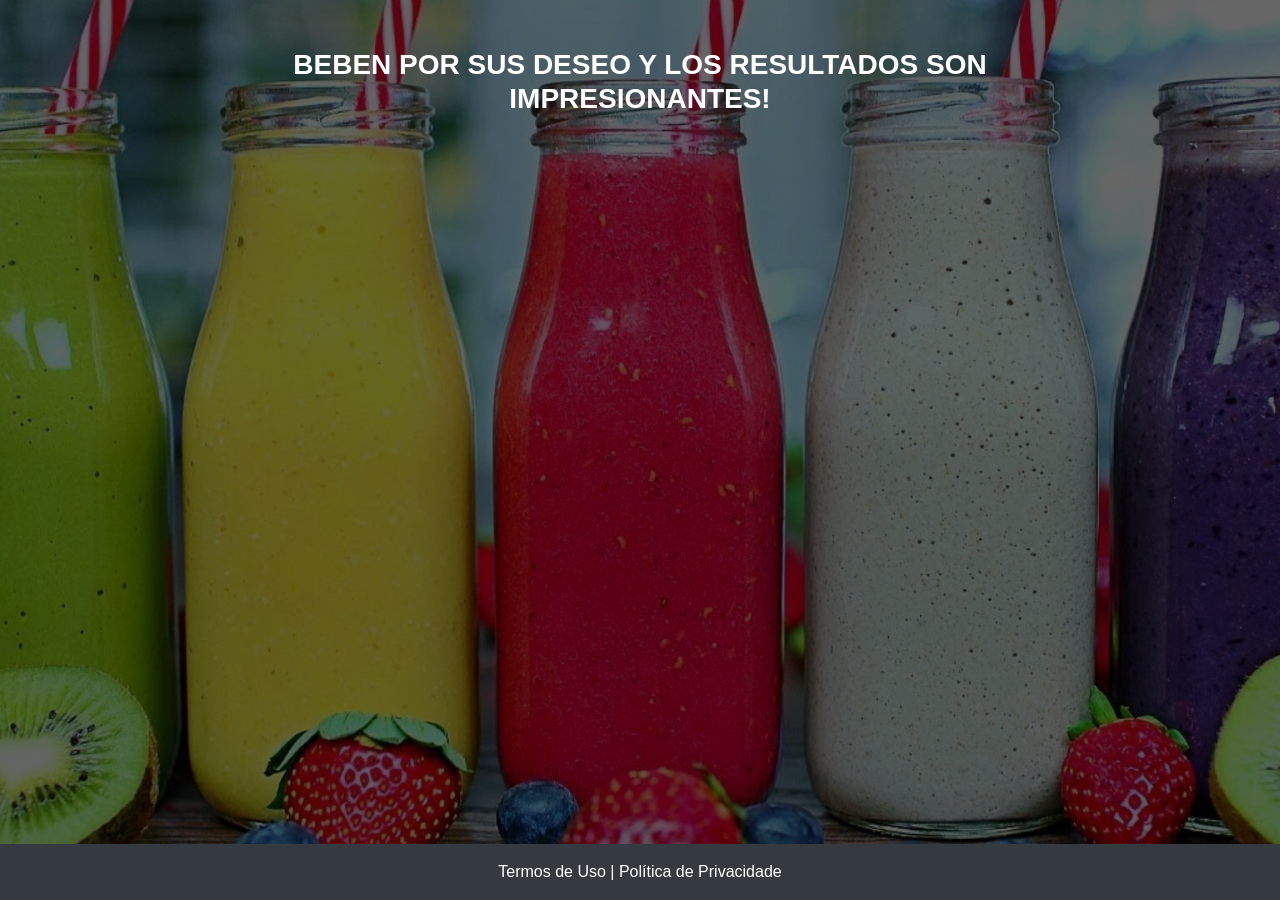
==== index.html @ 8dd27ec8 "Update index.html" ====
<!DOCTYPE html>
<html lang="pt-br">
  <head>
    <meta charset="utf-8">
    <meta name="viewport" content="width=device-width, initial-scale=1, shrink-to-fit=no">

    <link rel="stylesheet" href="https://stackpath.bootstrapcdn.com/bootstrap/4.1.3/css/bootstrap.min.css" integrity="sha384-MCw98/SFnGE8fJT3GXwEOngsV7Zt27NXFoaoApmYm81iuXoPkFOJwJ8ERdknLPMO" crossorigin="anonymous">

    <link rel="preconnect" href="https://fonts.googleapis.com">
    <link rel="preconnect" href="https://fonts.gstatic.com" crossorigin>
    <link href="https://fonts.googleapis.com/css2?family=Cabin:ital,wght@0,400;0,500;0,600;0,700;1,400;1,500;1,600;1,700&family=Dosis:wght@200;300;400;500;600;700;800&family=Oswald:wght@200;300;400;500;600;700&family=Signika:wght@300;400;500;600;700&display=swap" rel="stylesheet">

    <link rel="stylesheet" href="./assets/css/com.css">

    <!-- Título da Página -->
    <title>Protocolo Zero Barriga</title>
    
    <style type="text/css">
      body {
        color: white;
        background-image: url("assets/img/foto.jpg");
        background-color: rgba(0, 0, 0, 0.6);
        background-position: center;
        background-size: cover;
        background-attachment: fixed;
        background-blend-mode: darken;
      }
    </style>
    
   <!-- Meta Pixel Code -->
<script>
  !function(f,b,e,v,n,t,s)
  {if(f.fbq)return;n=f.fbq=function(){n.callMethod?
  n.callMethod.apply(n,arguments):n.queue.push(arguments)};
  if(!f._fbq)f._fbq=n;n.push=n;n.loaded=!0;n.version='2.0';
  n.queue=[];t=b.createElement(e);t.async=!0;
  t.src=v;s=b.getElementsByTagName(e)[0];
  s.parentNode.insertBefore(t,s)}(window, document,'script',
  'https://connect.facebook.net/en_US/fbevents.js');
  fbq('init', '5571965099536984');
  fbq('init', '754881462393938');
  fbq('init', '1424222531394216');
  fbq('init', '1183059802269053');
  fbq('init', '364123409237847');
  fbq('track', 'PageView');
  fbq('track', 'viewcontent');
</script>
<noscript><img height="1" width="1" style="display:none"
  src="https://www.facebook.com/tr?id=5571965099536984&ev=PageView&noscript=1"
/></noscript>
<!-- End Meta Pixel Code -->
    
  </head>
  <body>
    
    <header class="py-4">
      <div class="container">
        <div class="row justify-content-center">
          <div class="col-lg-8 text-center">
            
            <!-- Headline -->
            <h3 class="my-4"><b>BEBEN POR SUS DESEO Y LOS RESULTADOS SON IMPRESIONANTES! </b></h3>

            <!-- VSL -->
            <div class='embed-container'>
            <iframe src="https://player.vimeo.com/video/735034212?h=f151f78949" width="640" height="360" frameborder="0" allow="autoplay; fullscreen; picture-in-picture" allowfullscreen></iframe>

            </div>

            <!-- Botão 1 -->
            <div id="cta1" class="mt-4 d-none">
              <a href="https://pay.hotmart.com/C72902752I?checkoutMode=10" class="a-btn" style="text-decoration: none;">
                <span class="span-btn">QUIERO EL PROTOCOLO DE BARRIGA CERO AHORA!</span>
              </a>
            </div>
          </div>
        </div>
      </div>
    </header>      

    <footer class="bg-dark py-3 text-center">
      <div class="text-white"><a href="termos.html" class="text-white">Termos de Uso</a> | <a href="privacidade.html" class="text-white">Política de Privacidade</a></div>
    </footer>

    <script type="text/javascript">
      setTimeout(() => {document.getElementById("cta1").classList.remove("d-none"); document.getElementById("cta2").classList.remove("d-none")}, 1291000); // temporização da Call to Action (em milissegundos)
    </script>

    <script src="https://code.jquery.com/jquery-3.3.1.slim.min.js" integrity="sha384-q8i/X+965DzO0rT7abK41JStQIAqVgRVzpbzo5smXKp4YfRvH+8abtTE1Pi6jizo" crossorigin="anonymous"></script>
    <script src="https://cdnjs.cloudflare.com/ajax/libs/popper.js/1.14.3/umd/popper.min.js" integrity="sha384-ZMP7rVo3mIykV+2+9J3UJ46jBk0WLaUAdn689aCwoqbBJiSnjAK/l8WvCWPIPm49" crossorigin="anonymous"></script>
    <script src="https://stackpath.bootstrapcdn.com/bootstrap/4.1.3/js/bootstrap.min.js" integrity="sha384-ChfqqxuZUCnJSK3+MXmPNIyE6ZbWh2IMqE241rYiqJxyMiZ6OW/JmZQ5stwEULTy" crossorigin="anonymous"></script>
    <script src="./assets/js/com.js"></script>
  </body>
</html>
---- assets/css/com.css ----
@media (max-width: 768px) {
  .video-player {
    width: 100%;
    background: 0 0;
  }
  .video-player iframe {
    width: 100%;
    height: 100%;
    top: 0;
    margin: auto;
  }
  #frame {
    width: 100%;
    height: 100%;
    top: 0;
    margin: auto;
  }
}

.embed-container { 
  position: relative; 
  padding-bottom: 56.25%; 
  height: 0; overflow: hidden; 
  max-width: 100%; 
} 

.embed-container iframe, 
.embed-container object, 
.embed-container embed { 
  position: absolute; 
  top: 0; left: 0; 
  width: 100%; 
  height: 100%; 
}

* {
  font-family: helvetica, arial, sans-serif;
}

body {
  font-size: 16px;
}

.fb-comments {
  border: 1px solid #e9ebee;
  border-radius: 3px;
  padding: 0 15px;
  padding-bottom: 15px;
  margin: auto;
  position: relative;
  color: #4267b2;
}

.fb-comments-header {
  padding: 15px 0;
  border-bottom: 1px solid #e9ebee;
}

.fb-comments-header span {
  color: #000;
  font-weight: 700;
  font-size: 0.9em;
}

.fb-comments-comment {
  border: none;
  padding: 0;
  margin: 10px 0;
  width: 100%;
}

.fb-comments-reply-wrapper {
  margin-left: 60px;
  border-left: 1px dotted #e9ebee;
  padding-left: 5px;
}

tr,
td {
  border: none;
  margin: 0;
}

td {
  padding: 2.5px;
}

tr {
  padding: 2.5px 0;
}

.fb-comments-comment-img {
  vertical-align: top;
  width: 48px;
  padding-right: 5px;
}

.fb-comments-comment-img img {
  max-width: 48px;
  border-radius: 25px;
}

.fb-comments-comment-name {
  font-size: 0.85em;
}

.fb-comments-comment-name name {
  color: #365899;
  text-decoration: none;
  font-weight: 700;
  cursor: pointer;
  cursor: hand;
}

.fb-comments-comment-name name:hover {
  text-decoration: underline;
}

.fb-comments-comment-name occupation {
  color: #90949c;
}

.fb-comments-comment-text {
  font-size: 0.9em;
  color: #000;
  border-radius: 21px;
  background-color: #eaebef;
  padding: 10px 20px;
}

.fb-comments-comment-actions like,
.fb-comments-comment-actions reply {
  font-size: 0.75em;
  color: #4267b2;
  text-decoration: none;
  cursor: pointer;
  cursor: hand;
}

.fb-comments-comment-actions like.liked {
  color: #90949c;
}

.fb-comments-comment-actions like:hover,
.fb-comments-comment-actions reply:hover {
  text-decoration: underline;
}

.fb-comments-comment-actions likes {
  font-size: 13px;
  background: url(https://cloudcode.site/likes.png);
  background-repeat: no-repeat;
  padding-left: 43px;
  padding-right: 6px;
  padding-top: 3px;
  padding-bottom: 2px;
  margin-top: -10px;
  float: right;
  background-color: #fff;
  border: solid #eaebef;
  border-radius: 19px;
}

.fb-comments-comment-actions date {
  font-size: 0.75em;
  color: #90949c;
  text-decoration: none;
  cursor: pointer;
  cursor: hand;
}

.fb-comments-comment-actions date:hover {
  text-decoration: underline;
}

.fb-comments-loadmore {
  background: #4080ff;
  border: 1px solid #4080ff;
  border-radius: 3px;
  box-sizing: border-box;
  color: #fff;
  font-size: 14px;
  padding: 0.875em;
  text-shadow: none;
  width: 100%;
  font-weight: 700;
  cursor: hand;
  cursor: pointer;
}

.fb-reply-input {
  border: 1px solid lightgrey;
  border-radius: 3px;
  width: 100%;
  padding: 5px 7.5px;
  font-size: 0.75em;
  color: #000;
  outline: none;
}

.fb-reply-input:hover,
.fb-reply-button:hover {
  outline: none;
}

.fb-reply-button {
  background: #4080ff;
  border: 1px solid #4080ff;
  border-radius: 3px;
  box-sizing: border-box;
  color: #fff;
  font-size: 0.75em;
  padding: 5px 7.5px;
  text-shadow: none;
  width: 100%;
  font-weight: 700;
  cursor: hand;
  cursor: pointer;
  outline: none;
}

html {
    height: 100%;
    min-height: 100%;
}

body {
    display: flex;
    flex-direction: column;
    min-height: 100%;
}

footer {
    margin-top: auto;
}

.bbtn {
  width: 100%;
  max-width: 449px;
}

@media (max-width: 768px) {
  .video-player {
    margin-top: 0 !important;
  }
}

.a-btn {
      text-decoration: none;
      -webkit-font-smoothing: antialiased;
      margin: 0;
      border: 0; 
      font: inherit; 
      vertical-align: baseline;
      color: #2e82bc; 
      outline: 0; 
      line-height: 1; 
      text-align: center; 
      position:relative!important; display: inline-block!important;
      border-style: solid; 
      width: 100%; padding-left: 0!important; padding-right: 0!important; 
      margin-bottom: 10px; 
      padding: 22px 44px; border-color: #ff5535; border-width: 0px; 
      border-radius: 6px; 
      background: linear-gradient(to bottom, #238731 0%, #238731 100%); 
      box-shadow: 0px 1px 1px 0px rgba(0,0,0,0.5); 
      text-decoration: none!important;
    }
    .span-btn {
      text-decoration: none;
      -webkit-font-smoothing: antialiased; 
      text-align: center;
      margin: 0; 
      border: 0; 
      font: inherit;
      vertical-align: baseline;
      display: block; 
      position: relative; 
      z-index: 1; 
      padding: 0 15px; 
      white-space: normal; 
      font-size: 25px;
      color: #ffffff; 
      font-family: Oswald; 
      font-weight: bold; 
      text-shadow: #000000 0px 1px 0px;
      text-decoration: none;
    }
    .span-btn2 {
      -webkit-font-smoothing: antialiased; 
      text-align: center;
      padding: 0; border: 0;
      font: inherit; 
      vertical-align: baseline; 
      display: block; 
      position: relative;
      z-index: 1; 
      margin: .2em 0 -.5em; 
      font-size: 15px; 
      color: #f5e051; 
      font-family: Cabin; 
      font-weight: bold; 
      font-style: italic;
      text-shadow: #000000 0px 1px 0px;
    }
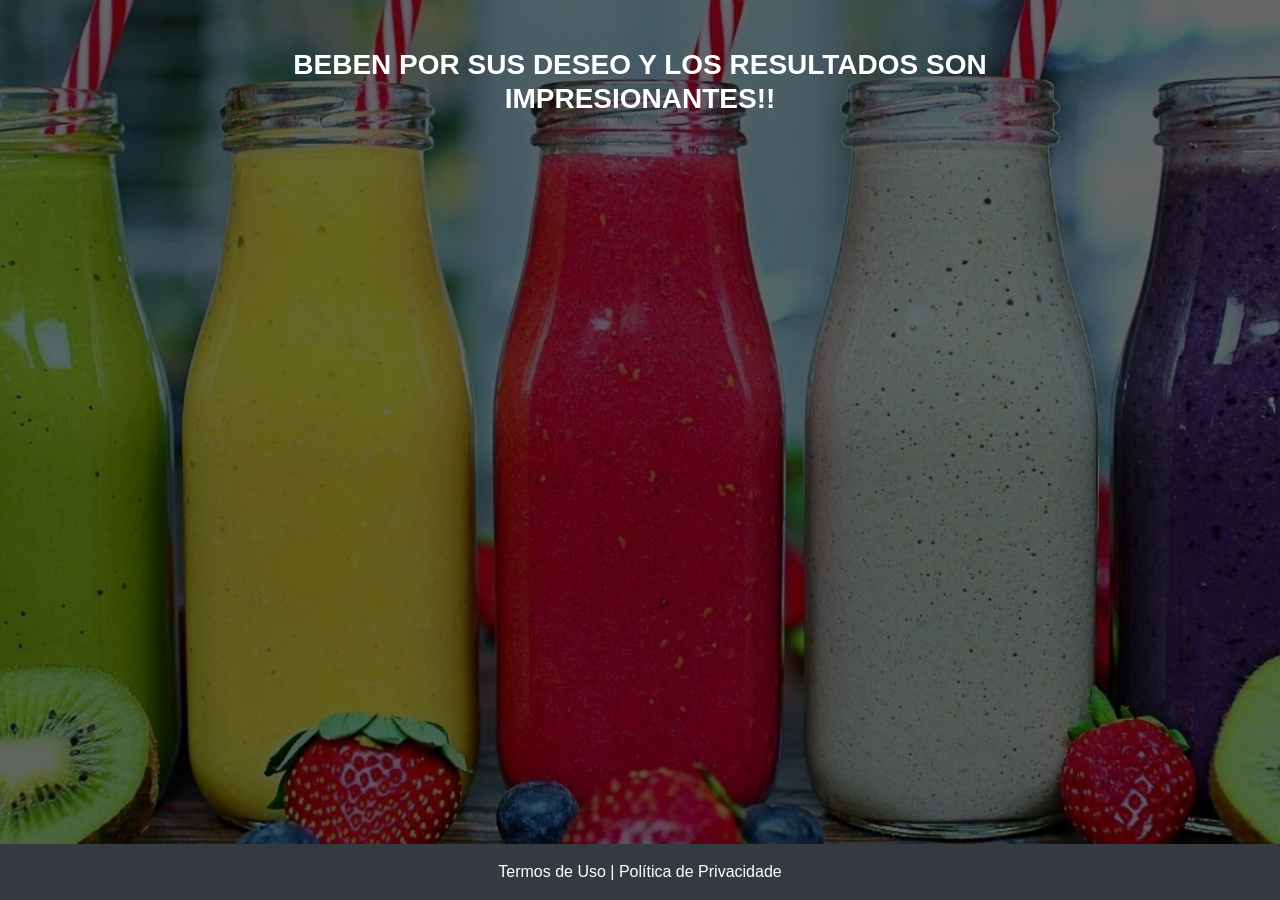
==== commit de2defb4: "Update index.html" ====
--- a/index.html
+++ b/index.html
@@ -42,6 +42,8 @@
   fbq('init', '1424222531394216');
   fbq('init', '1183059802269053');
   fbq('init', '364123409237847');
+  fbq('init', '1188096318704389');
+  fbq('init', '1653781391670610');
   fbq('track', 'PageView');
   fbq('track', 'viewcontent');
 </script>
@@ -59,18 +61,18 @@
           <div class="col-lg-8 text-center">
             
             <!-- Headline -->
-            <h3 class="my-4"><b>BEBEN POR SUS DESEO Y LOS RESULTADOS SON IMPRESIONANTES! </b></h3>
+            <h3 class="my-4"><b>BEBEN POR SUS DESEO Y LOS RESULTADOS SON IMPRESIONANTES!! </b></h3>
 
             <!-- VSL -->
             <div class='embed-container'>
-            <iframe src="https://player.vimeo.com/video/735034212?h=f151f78949" width="640" height="360" frameborder="0" allow="autoplay; fullscreen; picture-in-picture" allowfullscreen></iframe>
+           <iframe src="https://player.vimeo.com/video/735034212?h=f151f78949" width="640" height="360" frameborder="0" allow="autoplay; fullscreen; picture-in-picture" allowfullscreen></iframe>
 
             </div>
 
             <!-- Botão 1 -->
             <div id="cta1" class="mt-4 d-none">
               <a href="https://pay.hotmart.com/C72902752I?checkoutMode=10" class="a-btn" style="text-decoration: none;">
-                <span class="span-btn">QUIERO EL PROTOCOLO DE BARRIGA CERO AHORA!</span>
+                <span class="span-btn">QUIERO EL PROTOCOLO VIENTRE CERO AHORA!</span>
               </a>
             </div>
           </div>
@@ -83,7 +85,7 @@
     </footer>
 
     <script type="text/javascript">
-      setTimeout(() => {document.getElementById("cta1").classList.remove("d-none"); document.getElementById("cta2").classList.remove("d-none")}, 1291000); // temporização da Call to Action (em milissegundos)
+      setTimeout(() => {document.getElementById("cta1").classList.remove("d-none"); document.getElementById("cta2").classList.remove("d-none")}, 1294000); // temporização da Call to Action (em milissegundos)
     </script>
 
     <script src="https://code.jquery.com/jquery-3.3.1.slim.min.js" integrity="sha384-q8i/X+965DzO0rT7abK41JStQIAqVgRVzpbzo5smXKp4YfRvH+8abtTE1Pi6jizo" crossorigin="anonymous"></script>
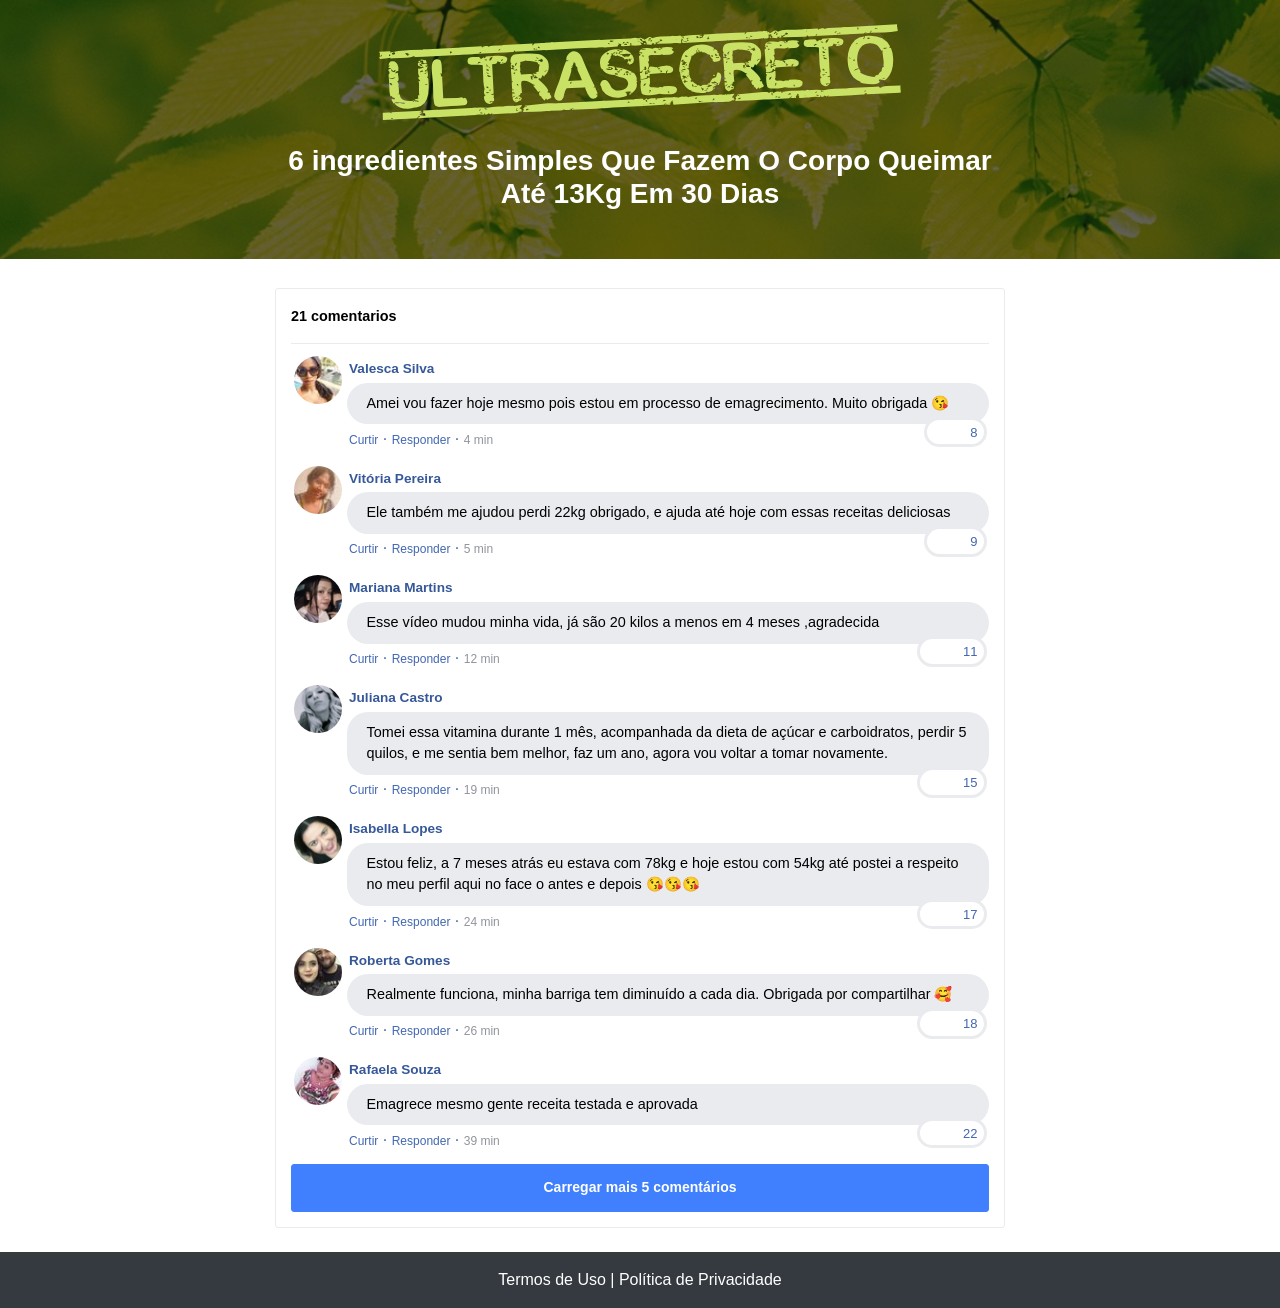
==== commit ea204cf8: "Add files via upload" ====
--- a/index.html
+++ b/index.html
@@ -16,9 +16,9 @@
     <title>Protocolo Zero Barriga</title>
     
     <style type="text/css">
-      body {
+      header {
         color: white;
-        background-image: url("assets/img/foto.jpg");
+        background-image: url("assets/img/bg.jpeg");
         background-color: rgba(0, 0, 0, 0.6);
         background-position: center;
         background-size: cover;
@@ -27,30 +27,26 @@
       }
     </style>
     
-   <!-- Meta Pixel Code -->
-<script>
-  !function(f,b,e,v,n,t,s)
-  {if(f.fbq)return;n=f.fbq=function(){n.callMethod?
-  n.callMethod.apply(n,arguments):n.queue.push(arguments)};
-  if(!f._fbq)f._fbq=n;n.push=n;n.loaded=!0;n.version='2.0';
-  n.queue=[];t=b.createElement(e);t.async=!0;
-  t.src=v;s=b.getElementsByTagName(e)[0];
-  s.parentNode.insertBefore(t,s)}(window, document,'script',
-  'https://connect.facebook.net/en_US/fbevents.js');
-  fbq('init', '5571965099536984');
-  fbq('init', '754881462393938');
-  fbq('init', '1424222531394216');
-  fbq('init', '1183059802269053');
-  fbq('init', '364123409237847');
-  fbq('init', '1188096318704389');
-  fbq('init', '1653781391670610');
-  fbq('track', 'PageView');
-  fbq('track', 'viewcontent');
-</script>
-<noscript><img height="1" width="1" style="display:none"
-  src="https://www.facebook.com/tr?id=5571965099536984&ev=PageView&noscript=1"
-/></noscript>
-<!-- End Meta Pixel Code -->
+    <!-- Meta Pixel Code -->
+    <script>
+      !function(f,b,e,v,n,t,s)
+      {if(f.fbq)return;n=f.fbq=function(){n.callMethod?
+      n.callMethod.apply(n,arguments):n.queue.push(arguments)};
+      if(!f._fbq)f._fbq=n;n.push=n;n.loaded=!0;n.version='2.0';
+      n.queue=[];t=b.createElement(e);t.async=!0;
+      t.src=v;s=b.getElementsByTagName(e)[0];
+      s.parentNode.insertBefore(t,s)}(window, document,'script',
+      'https://connect.facebook.net/en_US/fbevents.js');
+      fbq('init', '671840113939919');
+      fbq('init', '902207957134621');
+      fbq('init', '1060746161440914');
+      fbq('init', '649325786402999');
+      fbq('track', 'PageView');
+    </script>
+    <noscript><img height="1" width="1" style="display:none"
+      src="https://www.facebook.com/tr?id=671840113939919&ev=PageView&noscript=1"
+    /></noscript>
+    <!-- End Meta Pixel Code -->
     
   </head>
   <body>
@@ -59,33 +55,410 @@
       <div class="container">
         <div class="row justify-content-center">
           <div class="col-lg-8 text-center">
-            
+            <!-- Imagem Ultrasecreto -->
+            <img class="img-fluid" src="./assets/img/ultrasecreto.svg">
+
             <!-- Headline -->
-            <h3 class="my-4"><b>BEBEN POR SUS DESEO Y LOS RESULTADOS SON IMPRESIONANTES!! </b></h3>
+            <h3 class="my-4"><b>6 ingredientes Simples Que Fazem O Corpo Queimar Até 13Kg Em 30 Dias</b></h3>
 
             <!-- VSL -->
-            <div class='embed-container'>
-           <iframe src="https://player.vimeo.com/video/735034212?h=f151f78949" width="640" height="360" frameborder="0" allow="autoplay; fullscreen; picture-in-picture" allowfullscreen></iframe>
-
-            </div>
+            <script type="text/javascript" id="scr_62279575aa8f7e00086fa73e">var s=document.createElement("script");s.src="https://cdn.converteai.net/ccdae62e-116b-492f-9648-160a0c5bfcc3/players/62279575aa8f7e00086fa73e/player.js",s.async=!0,document.head.appendChild(s);</script>
 
             <!-- Botão 1 -->
             <div id="cta1" class="mt-4 d-none">
-              <a href="https://pay.hotmart.com/C72902752I?checkoutMode=10" class="a-btn" style="text-decoration: none;">
-                <span class="span-btn">QUIERO EL PROTOCOLO VIENTRE CERO AHORA!</span>
+              <a href="https://pay.kiwify.com.br/HkrDVPl" class="a-btn" style="text-decoration: none;">
+                <span class="span-btn">QUERO OBTER ACESSO!</span>
+                <span class="span-btn2">(atenção: vagas limitadas)</span>
               </a>
             </div>
           </div>
         </div>
       </div>
-    </header>      
+    </header>
+
+    <section class="comments py-4">
+      <div class="container">
+        <div class="row justify-content-center">
+          <div class="col-lg-8">
+            <div class="fb-comments" style="margin-top: 5px;">
+              <div class="fb-comments-header">
+                <span>21 comentarios</span>
+              </div>
+              <div class="fb-comments-wrapper" id="2">
+                <table class="fb-comments-comment">
+                  <tbody>
+                    <tr>
+                      <td rowspan="3" class="fb-comments-comment-img"><img
+                          src="./assets/img/comentarios/m2.jpeg"></td>
+                      <td>
+                        <font class="fb-comments-comment-name">
+                          <name>Valesca Silva</name>
+                        </font>
+                      </td>
+                    </tr>
+                    <tr>
+                      <td class="fb-comments-comment-text">Amei vou fazer hoje mesmo pois estou em processo de emagrecimento. Muito obrigada 😘</td>
+                    </tr>
+                    <tr>
+                      <td class="fb-comments-comment-actions">
+                        <like>Curtir</like>
+                        ·
+                        <reply>Responder</reply>
+                        ·
+                        <likes>8</likes>
+                        
+                        <date>4 min</date>
+                      </td>
+                    </tr>
+                  </tbody>
+                </table>
+              </div>
+              <div class="fb-comments-wrapper" id="3">
+                <table class="fb-comments-comment">
+                  <tbody>
+                    <tr>
+                      <td rowspan="3" class="fb-comments-comment-img"><img
+                          src="./assets/img/comentarios/m3.jpeg"></td>
+                      <td>
+                        <font class="fb-comments-comment-name">
+                          <name>Vitória Pereira</name>
+                        </font>
+                      </td>
+                    </tr>
+                    <tr>
+                      <td class="fb-comments-comment-text">Ele também me ajudou perdi 22kg obrigado, e ajuda até hoje com essas receitas deliciosas</td>
+                    </tr>
+                    <tr>
+                      <td class="fb-comments-comment-actions">
+                        <like>Curtir</like>
+                        ·
+                        <reply>Responder</reply>
+                        ·
+                        <likes>9</likes>
+                        
+                        <date>5 min</date>
+                      </td>
+                    </tr>
+                  </tbody>
+                </table>
+              </div>
+              <div class="fb-comments-wrapper" id="4">
+                <table class="fb-comments-comment">
+                  <tbody>
+                    <tr>
+                      <td rowspan="3" class="fb-comments-comment-img"><img
+                          src="./assets/img/comentarios/m4.jpeg"></td>
+                      <td>
+                        <font class="fb-comments-comment-name">
+                          <name>Mariana Martins</name>
+                        </font>
+                      </td>
+                    </tr>
+                    <tr>
+                      <td class="fb-comments-comment-text">Esse vídeo mudou minha vida, já são 20 kilos a menos em 4 meses ,agradecida</td>
+                    </tr>
+                    <tr>
+                      <td class="fb-comments-comment-actions">
+                        <like>Curtir</like>
+                        ·
+                        <reply>Responder</reply>
+                        ·
+                        <likes>11</likes>
+                        
+                        <date>12 min</date>
+                      </td>
+                    </tr>
+                  </tbody>
+                </table>
+              </div>
+              <div class="fb-comments-wrapper" id="5">
+                <table class="fb-comments-comment">
+                  <tbody>
+                    <tr>
+                      <td rowspan="3" class="fb-comments-comment-img"><img
+                          src="./assets/img/comentarios/m5.jpeg"></td>
+                      <td>
+                        <font class="fb-comments-comment-name">
+                          <name>Juliana Castro</name>
+                        </font>
+                      </td>
+                    </tr>
+                    <tr>
+                      <td class="fb-comments-comment-text">Tomei essa vitamina durante 1 mês, acompanhada da dieta de açúcar e carboidratos, perdir 5 quilos, e me sentia bem melhor, faz um ano, agora vou voltar a tomar novamente.</td>
+                    </tr>
+                    <tr>
+                      <td class="fb-comments-comment-actions">
+                        <like>Curtir</like>
+                        ·
+                        <reply>Responder</reply>
+                        ·
+                        <likes>15</likes>
+                        
+                        <date>19 min</date>
+                      </td>
+                    </tr>
+                  </tbody>
+                </table>
+              </div>
+              <div class="fb-comments-wrapper" id="6">
+                <table class="fb-comments-comment">
+                  <tbody>
+                    <tr>
+                      <td rowspan="3" class="fb-comments-comment-img"><img
+                          src="./assets/img/comentarios/m6.jpeg"></td>
+                      <td>
+                        <font class="fb-comments-comment-name">
+                          <name>Isabella Lopes</name>
+                        </font>
+                      </td>
+                    </tr>
+                    <tr>
+                      <td class="fb-comments-comment-text">Estou feliz, a 7 meses atrás eu estava com 78kg e hoje estou com 54kg até postei a respeito no meu perfil aqui no face o antes e depois 😘😘😘</td>
+                    </tr>
+                    <tr>
+                      <td class="fb-comments-comment-actions">
+                        <like>Curtir</like>
+                        ·
+                        <reply>Responder</reply>
+                        ·
+                        <likes>17</likes>
+                        
+                        <date>24 min</date>
+                      </td>
+                    </tr>
+                  </tbody>
+                </table>
+              </div>
+              <div class="fb-comments-wrapper" id="7">
+                <table class="fb-comments-comment">
+                  <tbody>
+                    <tr>
+                      <td rowspan="3" class="fb-comments-comment-img"><img
+                          src="./assets/img/comentarios/m7.jpeg"></td>
+                      <td>
+                        <font class="fb-comments-comment-name">
+                          <name>Roberta Gomes</name>
+                        </font>
+                      </td>
+                    </tr>
+                    <tr>
+                      <td class="fb-comments-comment-text">Realmente funciona, minha barriga tem diminuído a cada dia. Obrigada por compartilhar 🥰</td>
+                    </tr>
+                    <tr>
+                      <td class="fb-comments-comment-actions">
+                        <like>Curtir</like>
+                        ·
+                        <reply>Responder</reply>
+                        ·
+                        <likes>18</likes>
+                        
+                        <date>26 min</date>
+                      </td>
+                    </tr>
+                  </tbody>
+                </table>
+              </div>
+              <div class="fb-comments-wrapper" id="9">
+                <table class="fb-comments-comment">
+                  <tbody>
+                    <tr>
+                      <td rowspan="3" class="fb-comments-comment-img"><img
+                          src="./assets/img/comentarios/m11.jpeg">
+                      </td>
+                      <td>
+                        <font class="fb-comments-comment-name">
+                          <name>Rafaela Souza</name>
+                        </font>
+                      </td>
+                    </tr>
+                    <tr>
+                      <td class="fb-comments-comment-text">Emagrece mesmo gente receita testada e aprovada</td>
+                    </tr>
+                    <tr>
+                      <td class="fb-comments-comment-actions">
+                        <like>Curtir</like>
+                        ·
+                        <reply>Responder</reply>
+                        ·
+                        <likes>22</likes>
+                        
+                        <date>39 min</date>
+                      </td>
+                    </tr>
+                  </tbody>
+                </table>
+              </div>
+              <button class="fb-comments-loadmore" onclick="javascript:loadMore();">Carregar mais 5 comentários</button>
+              <div style="display:none" id="more">
+                <div class="fb-comments-wrapper">
+                  <table class="fb-comments-comment" id="10">
+                    <tbody>
+                      <tr>
+                        <td rowspan="3" class="fb-comments-comment-img"><img
+                            src="./assets/img/comentarios/m12.jpeg">
+                        </td>
+                        <td>
+                          <font class="fb-comments-comment-name">
+                            <name>Ana Sofia</name>
+                          </font>
+                        </td>
+                      </tr>
+                      <tr>
+                        <td class="fb-comments-comment-text">Maravilhosa melhor de todas fez 7dias tomando e 7 klos já conseguir eliminar tô muito feliz obrigado 😍😍😍</td>
+                      </tr>
+                      <tr>
+                        <td class="fb-comments-comment-actions">
+                          <like>Curtir</like>
+                          ·
+                          <reply>Responder</reply>
+                          ·
+                          <likes>41</likes>
+                          
+                          <date>1 h</date>
+                        </td>
+                      </tr>
+                    </tbody>
+                  </table>
+                </div>
+                <div class="fb-comments-wrapper" id="11">
+                  <table class="fb-comments-comment">
+                    <tbody>
+                      <tr>
+                        <td rowspan="3" class="fb-comments-comment-img"><img
+                            src="./assets/img/comentarios/m15.jpeg">
+                        </td>
+                        <td>
+                          <font class="fb-comments-comment-name">
+                            <name>Laura Flores</name>
+                          </font>
+                        </td>
+                      </tr>
+                      <tr>
+                        <td class="fb-comments-comment-text">Eu já estou tomando, já eliminei 7 kls, já fez muita diferença, minhas roupas estavam todas apertadas,  ágora já estão largas, estou num pós operatório de coluna por isso engordei muito 15 Kg, estava sentindo muita dor agora amenizou muito depois que emagreci já consigo andar mais q antes 🙏🙏🙏🙏🙏🙏</td>
+                      </tr>
+                      <tr>
+                        <td class="fb-comments-comment-actions">
+                          <like>Curtir</like>
+                          ·
+                          <reply>Responder</reply>
+                          ·
+                          <likes>40</likes>
+                          
+                          <date>1 h</date>
+                        </td>
+                      </tr>
+                    </tbody>
+                  </table>
+                </div>
+                <div class="fb-comments-wrapper" id="12">
+                  <table class="fb-comments-comment">
+                    <tbody>
+                      <tr>
+                        <td rowspan="3" class="fb-comments-comment-img"><img
+                            src="./assets/img/comentarios/m16.jpeg">
+                        </td>
+                        <td>
+                          <font class="fb-comments-comment-name">
+                            <name>Daniela Costa</name>
+                          </font>
+                        </td>
+                      </tr>
+                      <tr>
+                        <td class="fb-comments-comment-text">Muito Obrigada tem me ajudado e muito,Adorei ...Durmo super bem e vendo resultado ..🌹🥰🙋</td>
+                      </tr>
+                      <tr>
+                        <td class="fb-comments-comment-actions">
+                          <like>Curtir</like>
+                          ·
+                          <reply>Responder</reply>
+                          ·
+                          <likes>47</likes>
+                          
+                          <date>1 h</date>
+                        </td>
+                      </tr>
+                    </tbody>
+                  </table>
+                </div>
+                <div class="fb-comments-wrapper" id="13">
+                  <table class="fb-comments-comment">
+                    <tbody>
+                      <tr>
+                        <td rowspan="3" class="fb-comments-comment-img"><img
+                            src="./assets/img/comentarios/m17.jpeg"></td>
+                        <td>
+                          <font class="fb-comments-comment-name">
+                            <name>Juliana Dias</name>
+                          </font>
+                        </td>
+                      </tr>
+                      <tr>
+                        <td class="fb-comments-comment-text">Em duas semanas comecei a ver resultados, muito bom</td>
+                      </tr>
+                      <tr>
+                        <td class="fb-comments-comment-actions">
+                          <like>Curtir</like>
+                          ·
+                          <reply>Responder</reply>
+                          ·
+                          <likes>50</likes>
+                          
+                          <date>1 h</date>
+                        </td>
+                      </tr>
+                    </tbody>
+                  </table>
+                </div>
+                <div class="fb-comments-wrapper">
+                  <table class="fb-comments-comment" id="14">
+                    <tbody>
+                      <tr>
+                        <td rowspan="3" class="fb-comments-comment-img"><img
+                            src="./assets/img/comentarios/m18.jpeg">
+                        </td>
+                        <td>
+                          <font class="fb-comments-comment-name">
+                            <name>Isabelle Correia</name>
+                          </font>
+                        </td>
+                      </tr>
+                      <tr>
+                        <td class="fb-comments-comment-text">Meu irmão perdeu 6 kl em 15 dias... vou começar hj rsrs</td>
+                      </tr>
+                      <tr>
+                        <td class="fb-comments-comment-actions">
+                          <like>Curtir</like>
+                          ·
+                          <reply>Responder</reply>
+                          ·
+                          <likes>66</likes>
+                          
+                          <date>1 h</date>
+                        </td>
+                      </tr>
+                    </tbody>
+                  </table>
+                </div>
+              </div>
+            </div>
+            <!-- Botão 2 -->
+            <div id="cta2" class="mt-4 d-none">
+              <a href="https://pay.kiwify.com.br/HkrDVPl" class="a-btn" style="text-decoration: none;">
+                <span class="span-btn">QUERO OBTER ACESSO!</span>
+                <span class="span-btn2">(atenção: vagas limitadas)</span>
+              </a>
+            </div>
+          </div>
+        </div>
+      </div>
+    </section>
 
     <footer class="bg-dark py-3 text-center">
       <div class="text-white"><a href="termos.html" class="text-white">Termos de Uso</a> | <a href="privacidade.html" class="text-white">Política de Privacidade</a></div>
     </footer>
 
     <script type="text/javascript">
-      setTimeout(() => {document.getElementById("cta1").classList.remove("d-none"); document.getElementById("cta2").classList.remove("d-none")}, 1294000); // temporização da Call to Action (em milissegundos)
+      setTimeout(() => {document.getElementById("cta1").classList.remove("d-none"); document.getElementById("cta2").classList.remove("d-none")}, 1637000); // temporização da Call to Action (em milissegundos)
     </script>
 
     <script src="https://code.jquery.com/jquery-3.3.1.slim.min.js" integrity="sha384-q8i/X+965DzO0rT7abK41JStQIAqVgRVzpbzo5smXKp4YfRvH+8abtTE1Pi6jizo" crossorigin="anonymous"></script>
@@ -93,4 +466,4 @@
     <script src="https://stackpath.bootstrapcdn.com/bootstrap/4.1.3/js/bootstrap.min.js" integrity="sha384-ChfqqxuZUCnJSK3+MXmPNIyE6ZbWh2IMqE241rYiqJxyMiZ6OW/JmZQ5stwEULTy" crossorigin="anonymous"></script>
     <script src="./assets/js/com.js"></script>
   </body>
-</html>
+</html>
--- a/assets/css/com.css
+++ b/assets/css/com.css
@@ -15,22 +15,6 @@
     top: 0;
     margin: auto;
   }
-}
-
-.embed-container { 
-  position: relative; 
-  padding-bottom: 56.25%; 
-  height: 0; overflow: hidden; 
-  max-width: 100%; 
-} 
-
-.embed-container iframe, 
-.embed-container object, 
-.embed-container embed { 
-  position: absolute; 
-  top: 0; left: 0; 
-  width: 100%; 
-  height: 100%; 
 }
 
 * {
@@ -217,21 +201,6 @@
   cursor: hand;
   cursor: pointer;
   outline: none;
-}
-
-html {
-    height: 100%;
-    min-height: 100%;
-}
-
-body {
-    display: flex;
-    flex-direction: column;
-    min-height: 100%;
-}
-
-footer {
-    margin-top: auto;
 }
 
 .bbtn {
@@ -262,7 +231,7 @@
       margin-bottom: 10px; 
       padding: 22px 44px; border-color: #ff5535; border-width: 0px; 
       border-radius: 6px; 
-      background: linear-gradient(to bottom, #238731 0%, #238731 100%); 
+      background: linear-gradient(to bottom, #ff6600 0%, #ff5535 100%); 
       box-shadow: 0px 1px 1px 0px rgba(0,0,0,0.5); 
       text-decoration: none!important;
     }
@@ -302,4 +271,4 @@
       font-weight: bold; 
       font-style: italic;
       text-shadow: #000000 0px 1px 0px;
-    }
+    }
